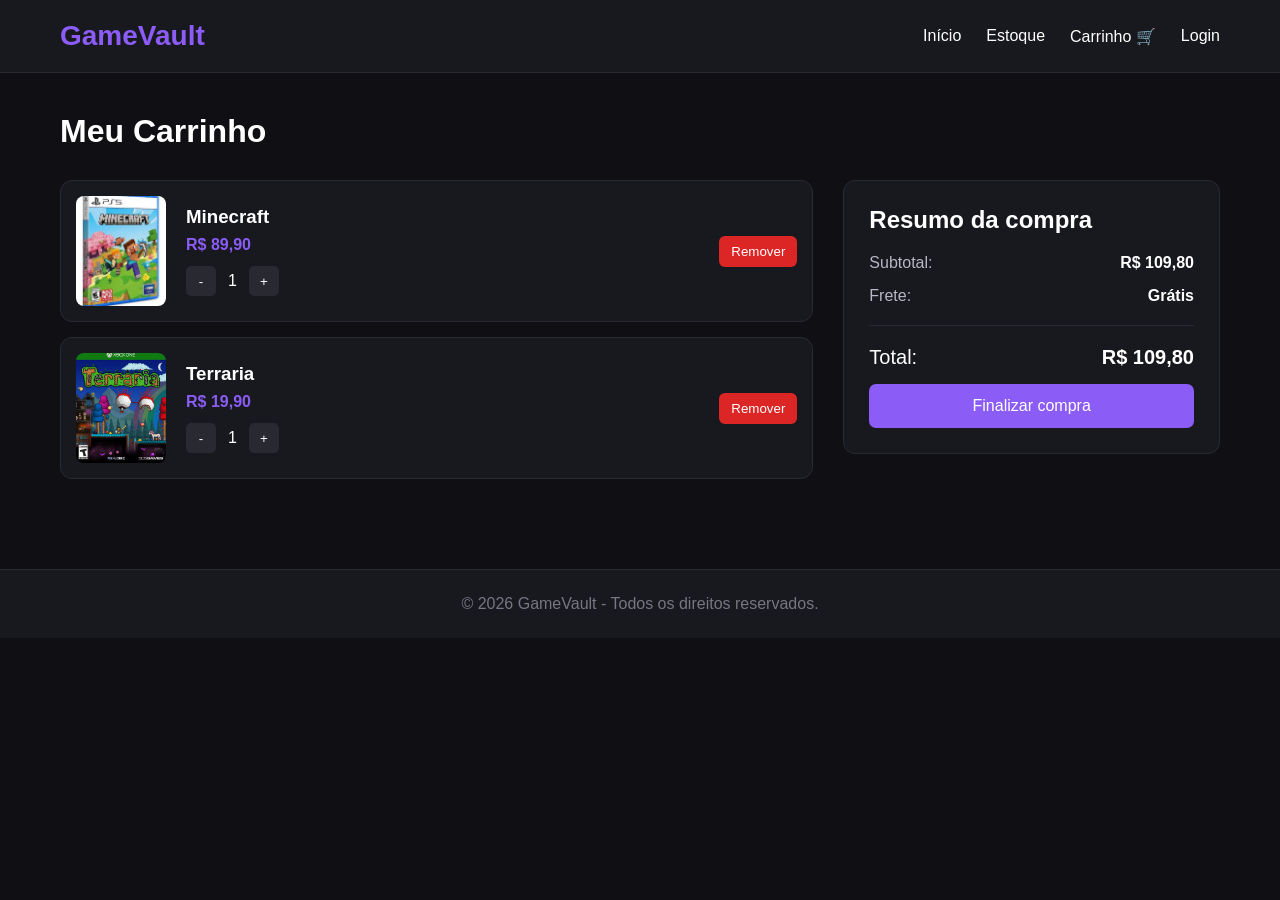
==== carrinho.html @ 26b2f2d5 "Update carrinho.html" ====
<!DOCTYPE html>
<html lang="pt-BR">

<head>
    <meta charset="UTF-8">
    <meta name="viewport" content="width=device-width, initial-scale=1.0">

    <title>Carrinho - GameVault</title>

    <link rel="stylesheet" href="CSS/style.css">
</head>

<body>

    <!-- Cabeçalho -->
    <header>

        <div class="logo">
            <h1>GameVault</h1>
        </div>

        <nav>
            <a href="gamevault.html">Início</a>
            <a href="estoque.html">Estoque</a>
            <a href="carrinho.html">Carrinho 🛒</a>
            <a href="login.html">Login</a>
        </nav>

    </header>


    <!-- Conteúdo principal -->
    <main>

        <section class="pagina-carrinho">

            <h2>Meu Carrinho</h2>

            <div class="itens-carrinho">

                <!-- Item 1 -->
                <article class="item-carrinho">

                    <img
                        src="img/minecraft.jpg"
                        alt="Capa do Minecraft"
                    >

                    <div class="informacoes-item">

                        <h3>Minecraft</h3>

                        <p>R$ 89,90</p>

                        <div class="quantidade">

                            <button>-</button>

                            <span>1</span>

                            <button>+</button>

                        </div>

                    </div>

                    <button class="remover">
                        Remover
                    </button>

                </article>


                <!-- Item 2 -->
                <article class="item-carrinho">

                    <img
                        src="img/terraria.jpg"
                        alt="Capa do Terraria"
                    >

                    <div class="informacoes-item">

                        <h3>Terraria</h3>

                        <p>R$ 19,90</p>

                        <div class="quantidade">

                            <button>-</button>

                            <span>1</span>

                            <button>+</button>

                        </div>

                    </div>

                    <button class="remover">
                        Remover
                    </button>

                </article>

            </div>


            <!-- Resumo da compra -->
            <aside class="resumo">

                <h2>Resumo da compra</h2>

                <p>
                    Subtotal:
                    <strong>R$ 109,80</strong>
                </p>

                <p>
                    Frete:
                    <strong>Grátis</strong>
                </p>

                <hr>

                <p class="total">
                    Total:
                    <strong>R$ 109,80</strong>
                </p>

                <button class="finalizar">
                    Finalizar compra
                </button>

            </aside>

        </section>

    </main>


    <!-- Rodapé -->
    <footer>

        <p>
            &copy; 2026 GameVault - Todos os direitos reservados.
        </p>

    </footer>

</body>

</html>
---- CSS/style.css ----
/* =========================
   CONFIGURAÇÕES GERAIS
========================= */

* {
    margin: 0;
    padding: 0;
    box-sizing: border-box;
}

body {
    font-family: Arial, sans-serif;
    background-color: #101014;
    color: #ffffff;
    min-height: 100vh;
}


/* =========================
   CABEÇALHO
========================= */

header {
    background-color: #18181f;
    display: flex;
    justify-content: space-between;
    align-items: center;
    padding: 20px 60px;
    border-bottom: 1px solid #292932;
}

.logo h1 {
    color: #8b5cf6;
    font-size: 28px;
}

nav {
    display: flex;
    gap: 25px;
}

nav a {
    color: #ffffff;
    text-decoration: none;
    font-size: 16px;
    transition: 0.2s;
}

nav a:hover {
    color: #8b5cf6;
}


/* =========================
   CONTEÚDO PRINCIPAL
========================= */

main {
    max-width: 1200px;
    margin: 0 auto;
    padding: 40px 20px;
}


/* =========================
   BANNER
========================= */

.banner {
    background: linear-gradient(
        135deg,
        #241344,
        #15151c
    );

    padding: 70px 40px;
    border-radius: 15px;
    text-align: center;
    margin-bottom: 50px;
}

.banner h2 {
    font-size: 40px;
    margin-bottom: 15px;
}

.banner p {
    color: #b7b7c5;
    font-size: 18px;
    margin-bottom: 25px;
}

.banner button {
    background-color: #8b5cf6;
    color: white;
    border: none;
    padding: 12px 25px;
    border-radius: 8px;
    cursor: pointer;
    font-size: 16px;
}

.banner button:hover {
    background-color: #7043d6;
}


/* =========================
   CATÁLOGO
========================= */

.catalogo h2 {
    font-size: 28px;
    margin-bottom: 25px;
}

.jogos {
    display: grid;
    grid-template-columns: repeat(4, 1fr);
    gap: 20px;
}


/* =========================
   CARDS DOS JOGOS
========================= */

.card-jogo {
    background-color: #18181f;
    border: 1px solid #292932;
    border-radius: 12px;
    padding: 15px;
    transition: 0.2s;
}

.card-jogo:hover {
    transform: translateY(-5px);
    border-color: #8b5cf6;
}

.card-jogo img {
    width: 100%;
    height: 230px;
    object-fit: cover;
    border-radius: 8px;
    margin-bottom: 15px;
}

.card-jogo h3 {
    font-size: 20px;
    margin-bottom: 8px;
}

.genero {
    color: #9b9ba8;
    font-size: 14px;
    margin-bottom: 10px;
}

.preco {
    color: #8b5cf6;
    font-size: 20px;
    font-weight: bold;
    margin-bottom: 8px;
}

.estoque {
    color: #aaaab5;
    font-size: 14px;
    margin-bottom: 15px;
}

.card-jogo button {
    width: 100%;
    padding: 10px;
    background-color: #8b5cf6;
    color: white;
    border: none;
    border-radius: 7px;
    cursor: pointer;
}

.card-jogo button:hover {
    background-color: #7043d6;
}


/* =========================
   ESTOQUE
========================= */

.pagina-estoque h2 {
    font-size: 32px;
    margin-bottom: 10px;
}

.pagina-estoque > p {
    color: #aaaab5;
    margin-bottom: 30px;
}

.tabela-estoque {
    background-color: #18181f;
    border-radius: 12px;
    overflow: hidden;
}

table {
    width: 100%;
    border-collapse: collapse;
}

th,
td {
    padding: 18px;
    text-align: left;
    border-bottom: 1px solid #292932;
}

th {
    background-color: #202028;
    color: #8b5cf6;
}

td {
    color: #dddddf;
}


/* =========================
   CARRINHO
========================= */

.pagina-carrinho {
    display: grid;
    grid-template-columns: 2fr 1fr;
    gap: 30px;
}

.pagina-carrinho > h2 {
    grid-column: 1 / -1;
    font-size: 32px;
}

.itens-carrinho {
    display: flex;
    flex-direction: column;
    gap: 15px;
}

.item-carrinho {
    background-color: #18181f;
    border: 1px solid #292932;
    border-radius: 12px;
    padding: 15px;
    display: flex;
    align-items: center;
    gap: 20px;
}

.item-carrinho img {
    width: 90px;
    height: 110px;
    object-fit: cover;
    border-radius: 8px;
}

.informacoes-item {
    flex: 1;
}

.informacoes-item h3 {
    margin-bottom: 8px;
}

.informacoes-item p {
    color: #8b5cf6;
    font-weight: bold;
}

.quantidade {
    display: flex;
    align-items: center;
    gap: 12px;
    margin-top: 12px;
}

.quantidade button {
    width: 30px;
    height: 30px;
    border: none;
    border-radius: 5px;
    background-color: #292932;
    color: white;
    cursor: pointer;
}

.remover {
    background-color: #dc2626;
    border: none;
    color: white;
    padding: 8px 12px;
    border-radius: 6px;
    cursor: pointer;
}

.resumo {
    background-color: #18181f;
    border: 1px solid #292932;
    border-radius: 12px;
    padding: 25px;
    height: fit-content;
}

.resumo h2 {
    margin-bottom: 20px;
}

.resumo p {
    display: flex;
    justify-content: space-between;
    margin-bottom: 15px;
    color: #b7b7c5;
}

.resumo strong {
    color: white;
}

.resumo hr {
    border: none;
    border-top: 1px solid #292932;
    margin: 20px 0;
}

.resumo .total {
    font-size: 20px;
    color: white;
}

.finalizar {
    width: 100%;
    padding: 13px;
    border: none;
    border-radius: 7px;
    background-color: #8b5cf6;
    color: white;
    font-size: 16px;
    cursor: pointer;
}

.finalizar:hover {
    background-color: #7043d6;
}


/* =========================
   LOGIN
========================= */

.login-container {
    min-height: 65vh;
    display: flex;
    justify-content: center;
    align-items: center;
}

.login-box {
    background-color: #18181f;
    border: 1px solid #292932;
    border-radius: 15px;
    padding: 40px;
    width: 100%;
    max-width: 400px;
}

.login-box h2 {
    text-align: center;
    font-size: 30px;
    margin-bottom: 10px;
}

.login-box > p {
    text-align: center;
    color: #aaaab5;
    margin-bottom: 30px;
}

.campo {
    margin-bottom: 20px;
}

.campo label {
    display: block;
    margin-bottom: 8px;
}

.campo input {
    width: 100%;
    padding: 12px;
    background-color: #101014;
    border: 1px solid #292932;
    border-radius: 7px;
    color: white;
    outline: none;
}

.campo input:focus {
    border-color: #8b5cf6;
}

.botao-login {
    width: 100%;
    padding: 12px;
    border: none;
    border-radius: 7px;
    background-color: #8b5cf6;
    color: white;
    font-size: 16px;
    cursor: pointer;
}

.botao-login:hover {
    background-color: #7043d6;
}

.cadastro {
    margin-top: 20px;
    font-size: 14px;
}

.cadastro a {
    color: #8b5cf6;
    text-decoration: none;
}


/* =========================
   RODAPÉ
========================= */

footer {
    margin-top: 50px;
    padding: 25px;
    text-align: center;
    background-color: #18181f;
    color: #777783;
    border-top: 1px solid #292932;
}


/* =========================
   RESPONSIVIDADE
========================= */

@media (max-width: 900px) {

    .jogos {
        grid-template-columns: repeat(2, 1fr);
    }

    .pagina-carrinho {
        grid-template-columns: 1fr;
    }

    header {
        padding: 20px;
    }

}


@media (max-width: 600px) {

    header {
        flex-direction: column;
        gap: 20px;
    }

    nav {
        gap: 12px;
        flex-wrap: wra
        justify-content center;
    }
    .jogos { 
        grid-template-columns: 1fr; 
    }

    .banner h2 {
         font-size: 30px; 
    }

    .item-carrinho {
        flex-wrap: wrap;
    }

}
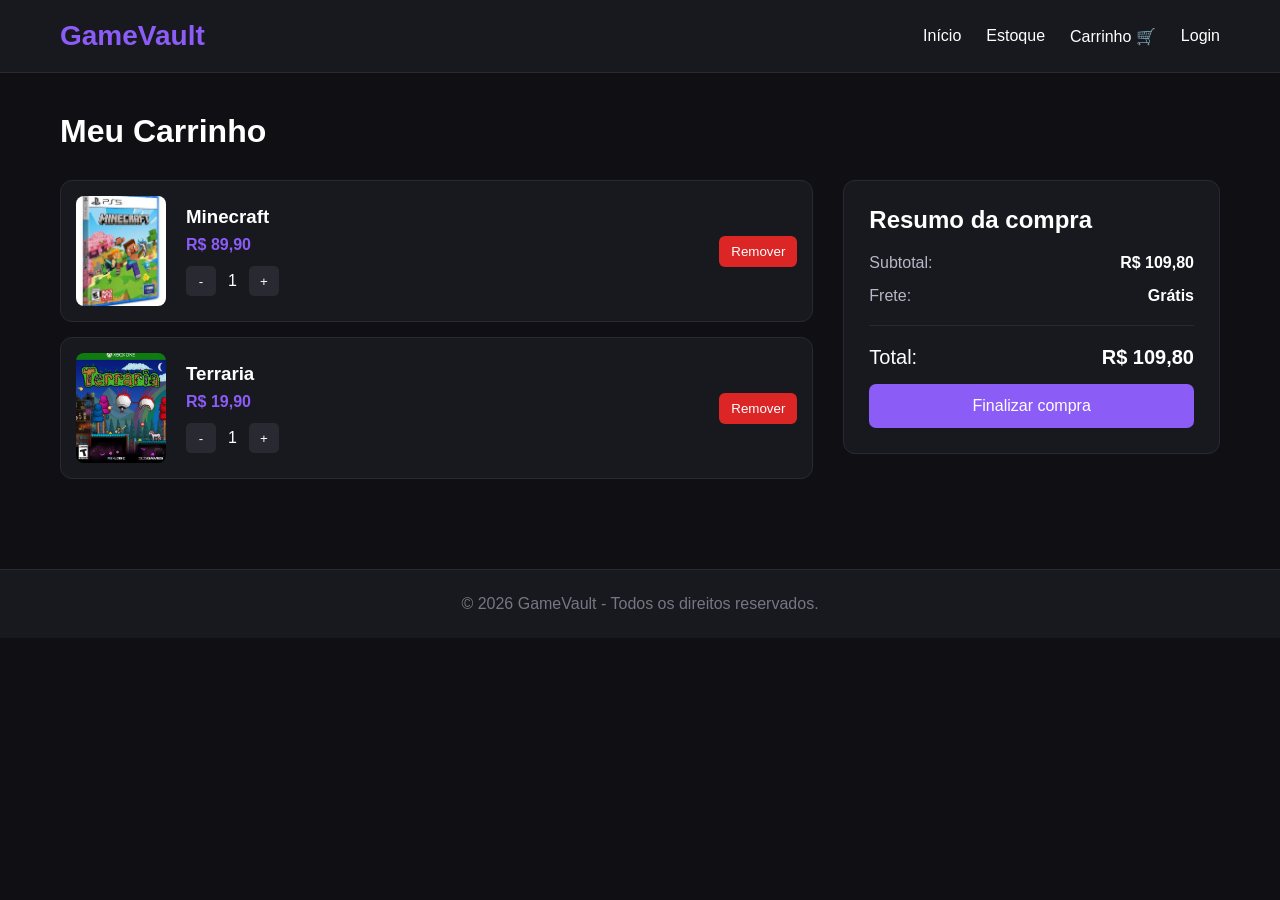
==== commit 5490a4f5: "Update carrinho.html" ====
--- a/carrinho.html
+++ b/carrinho.html
@@ -20,7 +20,7 @@
         </div>
 
         <nav>
-            <a href="gamevault.html">Início</a>
+            <a href="index.html">Início</a>
             <a href="estoque.html">Estoque</a>
             <a href="carrinho.html">Carrinho 🛒</a>
             <a href="login.html">Login</a>
@@ -148,6 +148,7 @@
 
     </footer>
 
+    <script src="script.js"></script>
 </body>
 
 </html>
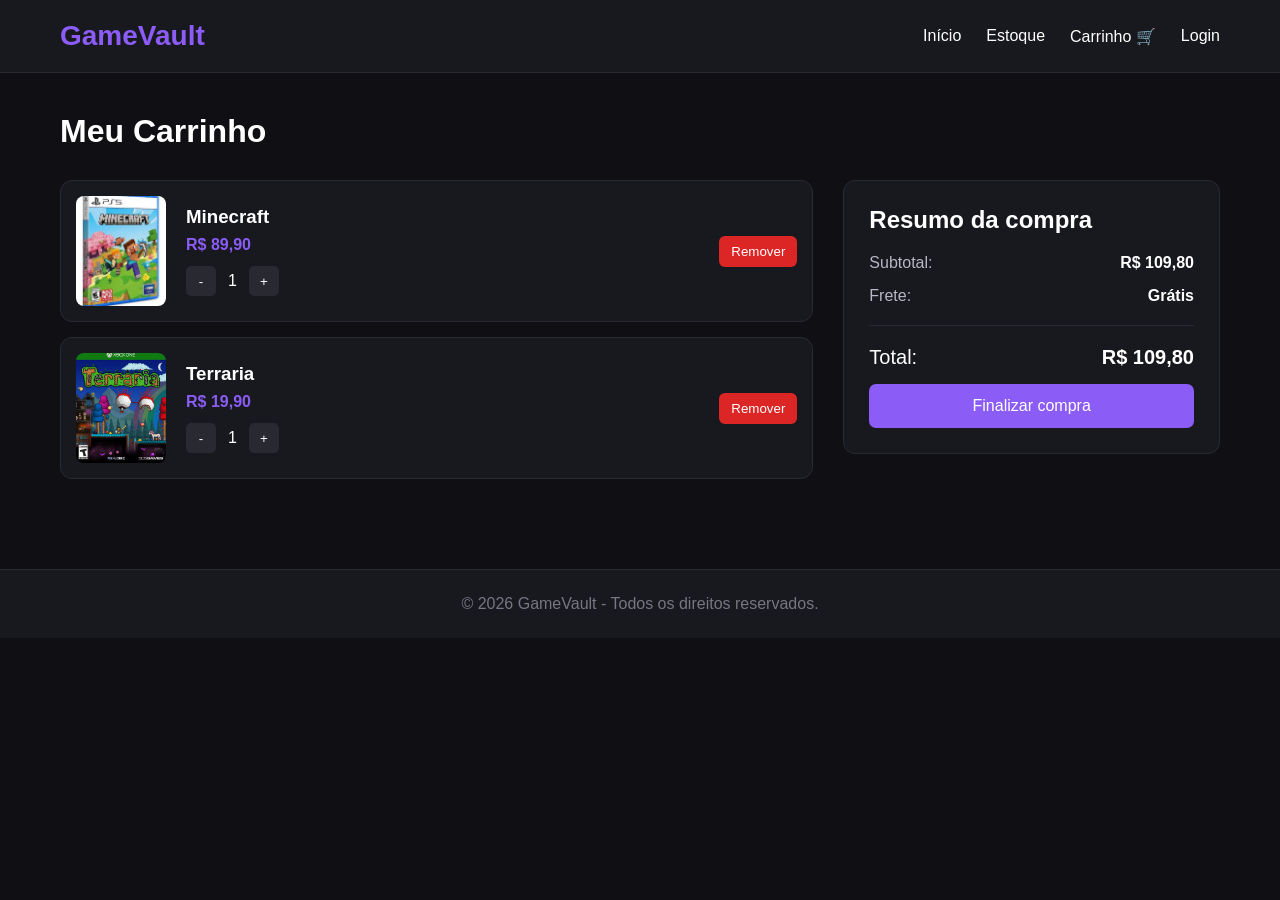
==== commit 2f3fbc16: "Update carrinho.html" ====
--- a/carrinho.html
+++ b/carrinho.html
@@ -23,7 +23,7 @@
             <a href="index.html">Início</a>
             <a href="estoque.html">Estoque</a>
             <a href="carrinho.html">Carrinho 🛒</a>
-            <a href="login.html">Login</a>
+            <a href="login.html" id="link-login">Login</a>
         </nav>
 
     </header>
--- a/CSS/style.css
+++ b/CSS/style.css
@@ -479,8 +479,8 @@
 
     nav {
         gap: 12px;
-        flex-wrap: wra
-        justify-content center;
+        flex-wrap: wra;
+        justify-content: center;
     }
     .jogos { 
         grid-template-columns: 1fr; 
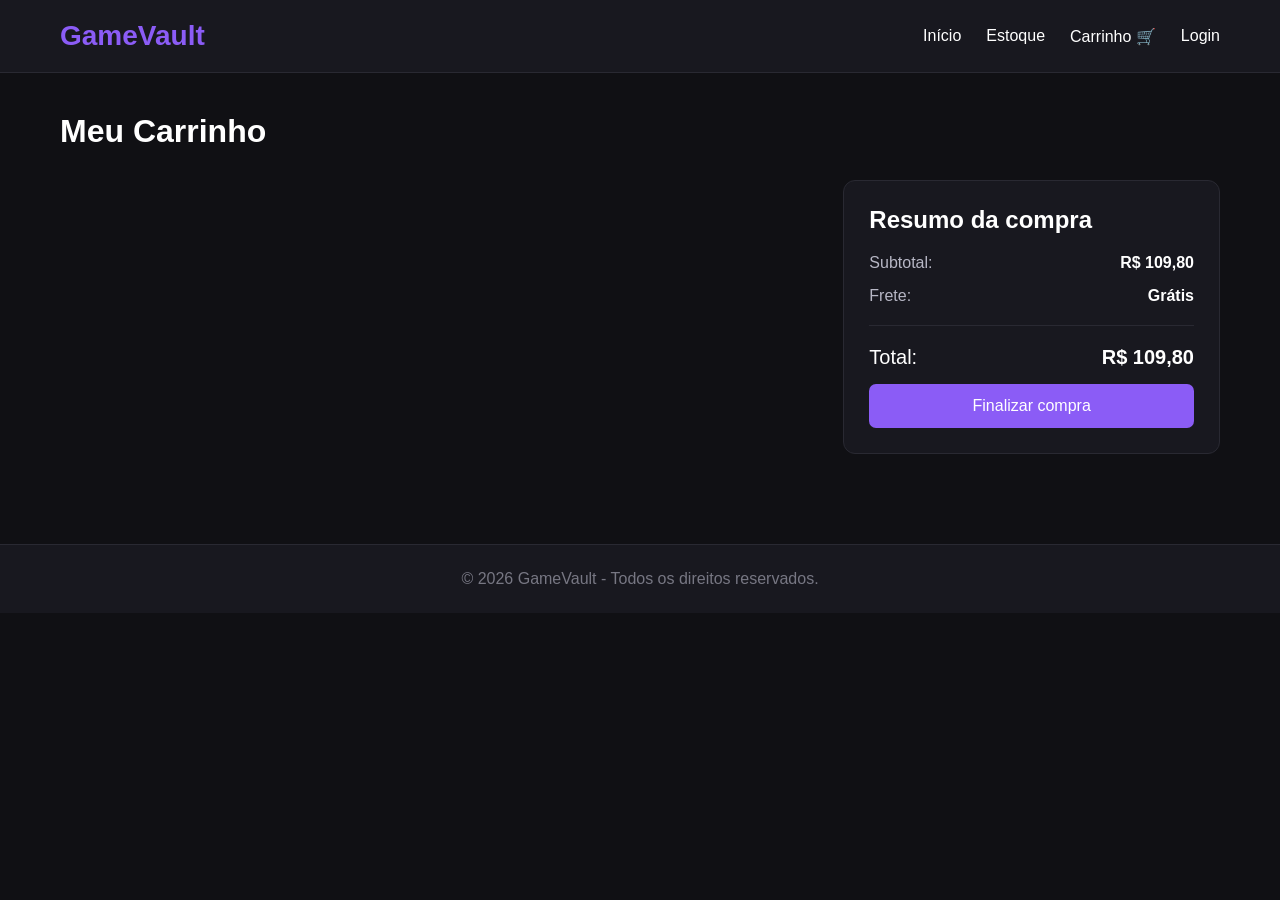
==== commit 00878cb4: "Remove item details from shopping cart Removed item details from the shopping cart while retaining t" ====
--- a/carrinho.html
+++ b/carrinho.html
@@ -37,71 +37,6 @@
             <h2>Meu Carrinho</h2>
 
             <div class="itens-carrinho">
-
-                <!-- Item 1 -->
-                <article class="item-carrinho">
-
-                    <img
-                        src="img/minecraft.jpg"
-                        alt="Capa do Minecraft"
-                    >
-
-                    <div class="informacoes-item">
-
-                        <h3>Minecraft</h3>
-
-                        <p>R$ 89,90</p>
-
-                        <div class="quantidade">
-
-                            <button>-</button>
-
-                            <span>1</span>
-
-                            <button>+</button>
-
-                        </div>
-
-                    </div>
-
-                    <button class="remover">
-                        Remover
-                    </button>
-
-                </article>
-
-
-                <!-- Item 2 -->
-                <article class="item-carrinho">
-
-                    <img
-                        src="img/terraria.jpg"
-                        alt="Capa do Terraria"
-                    >
-
-                    <div class="informacoes-item">
-
-                        <h3>Terraria</h3>
-
-                        <p>R$ 19,90</p>
-
-                        <div class="quantidade">
-
-                            <button>-</button>
-
-                            <span>1</span>
-
-                            <button>+</button>
-
-                        </div>
-
-                    </div>
-
-                    <button class="remover">
-                        Remover
-                    </button>
-
-                </article>
 
             </div>
 
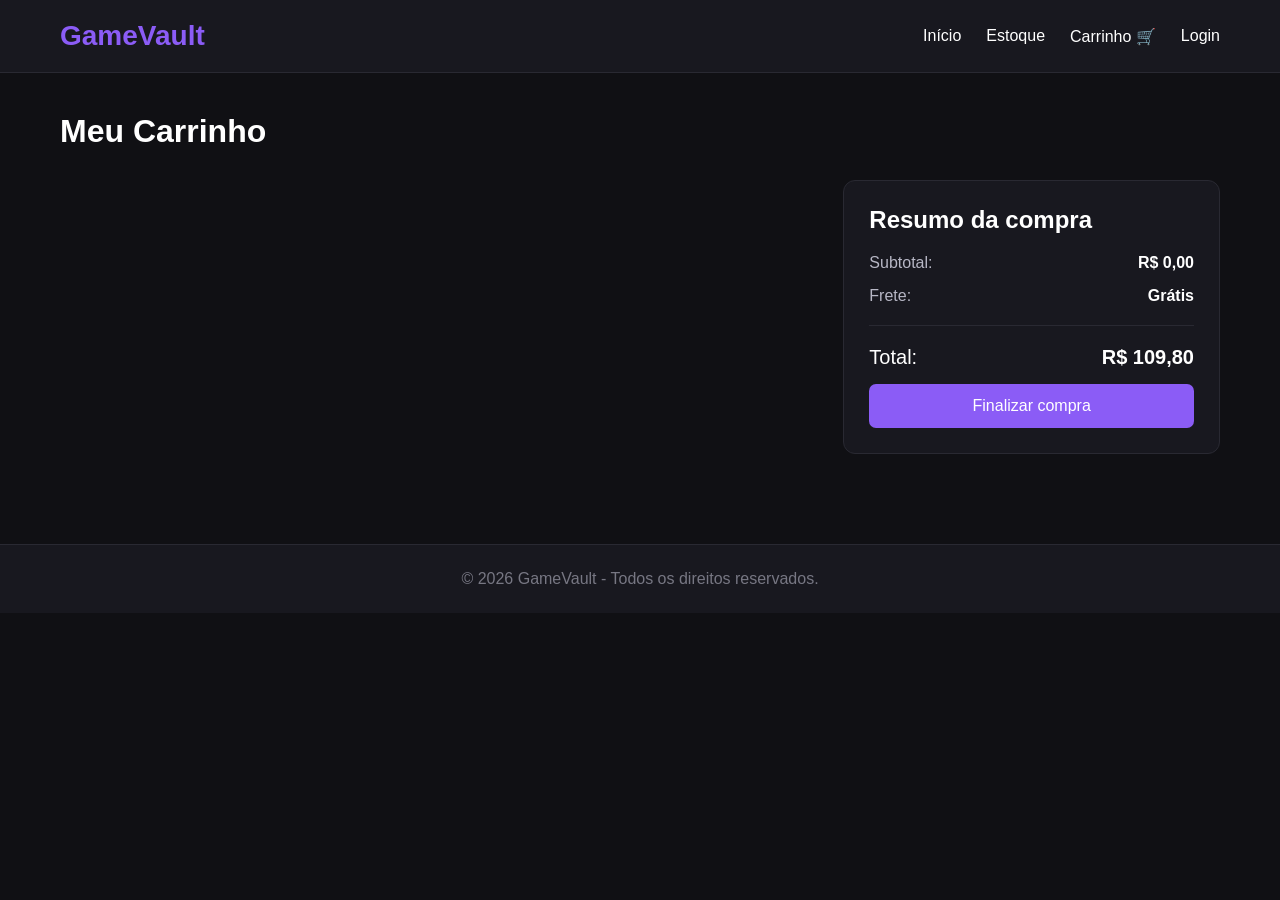
==== commit ca82bfa2: "Change subtotal value in carrinho.html Updated subtotal to display as R$ 0,00." ====
--- a/carrinho.html
+++ b/carrinho.html
@@ -48,7 +48,7 @@
 
                 <p>
                     Subtotal:
-                    <strong>R$ 109,80</strong>
+                    <strong class="subtotal">R$ 0,00</strong>
                 </p>
 
                 <p>
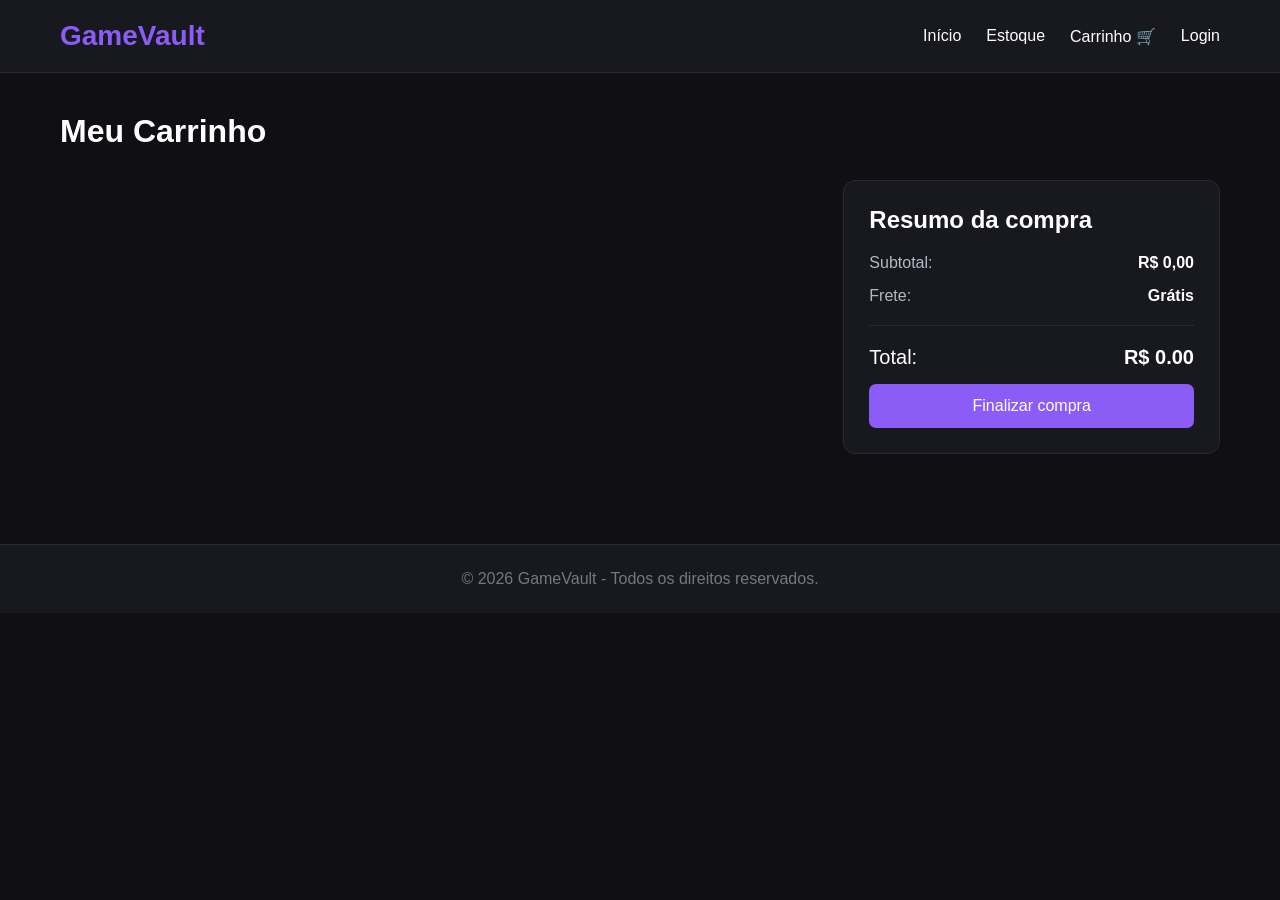
==== commit 3e2b8e40: "Update carrinho.html" ====
--- a/carrinho.html
+++ b/carrinho.html
@@ -60,7 +60,7 @@
 
                 <p class="total">
                     Total:
-                    <strong>R$ 109,80</strong>
+                    <strong>R$ 0.00</strong>
                 </p>
 
                 <button class="finalizar">
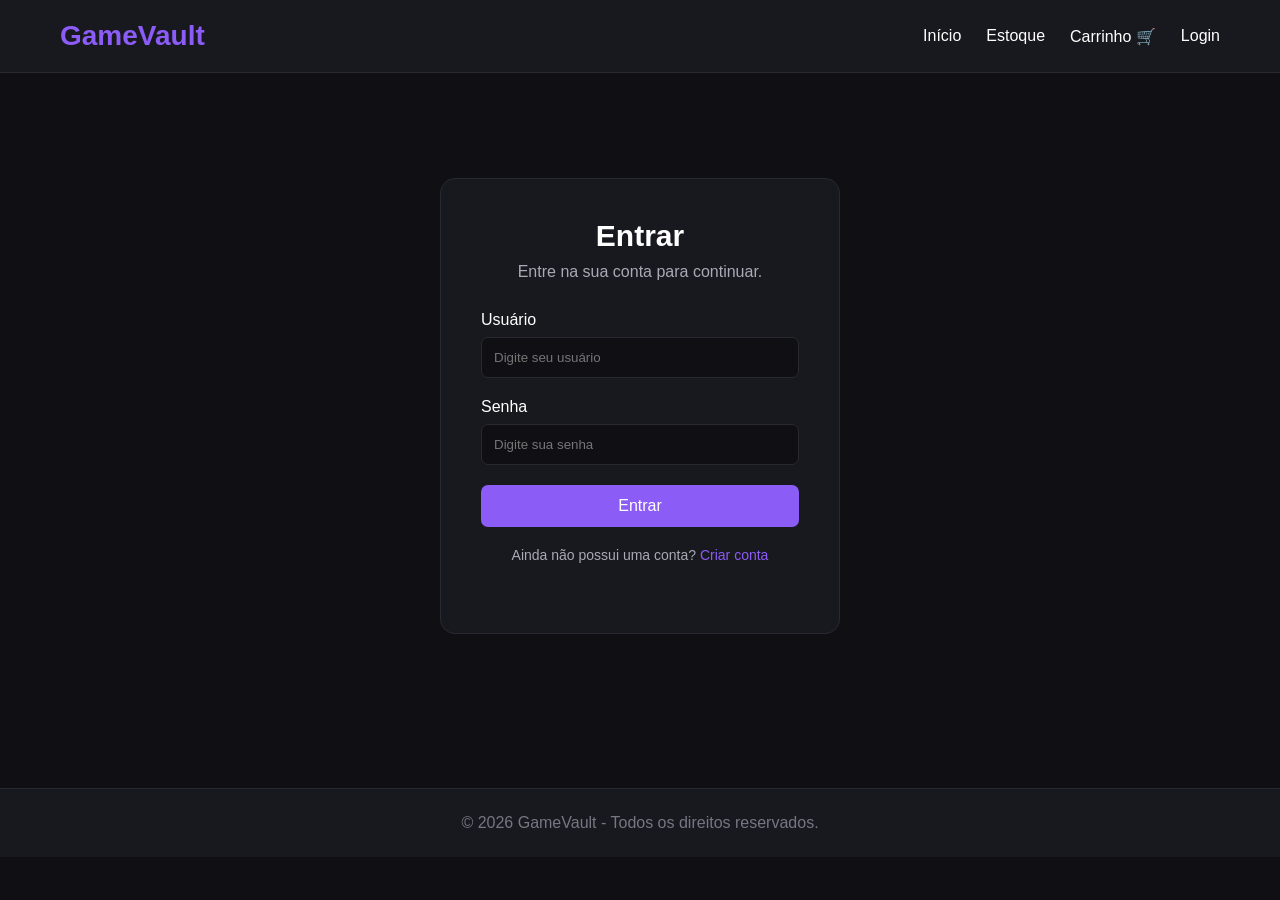
==== commit 4b797835: "Update carrinho.html" ====
--- a/carrinho.html
+++ b/carrinho.html
@@ -83,7 +83,7 @@
 
     </footer>
 
-    <script src="script.js"></script>
+    <script src="JS/script.js"></script>
 </body>
 
 </html>
--- a/CSS/style.css
+++ b/CSS/style.css
@@ -479,7 +479,7 @@
 
     nav {
         gap: 12px;
-        flex-wrap: wra;
+        flex-wrap: wrap;
         justify-content: center;
     }
     .jogos { 
